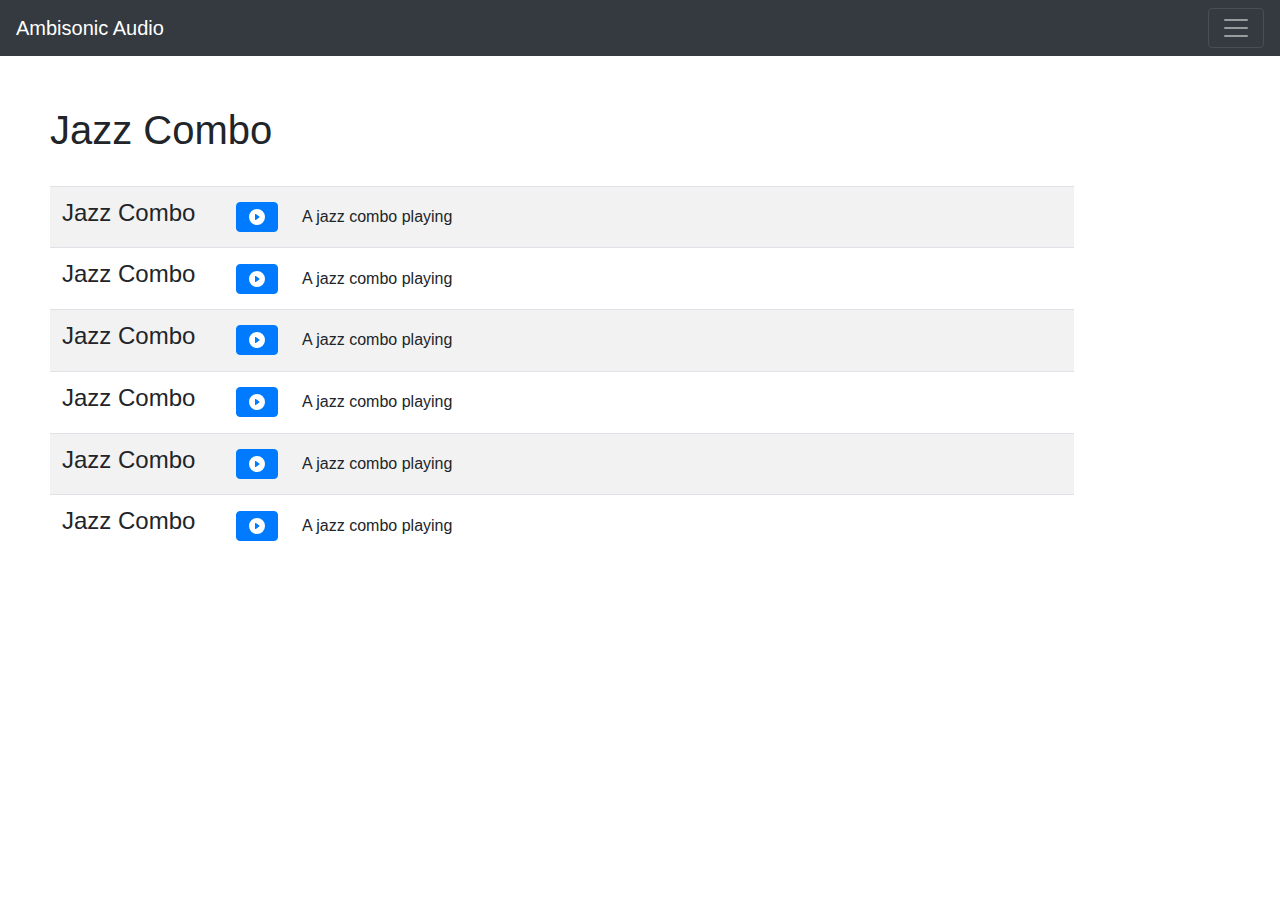
==== jazz.html @ 2301bdb0 "[SOUNDS] Added Navbar. Sounds. Etc" ====
<head>
    <script
        src="https://code.jquery.com/jquery-3.5.1.min.js"
        integrity="sha256-9/aliU8dGd2tb6OSsuzixeV4y/faTqgFtohetphbbj0="
        crossorigin="anonymous"></script>

    <link rel="stylesheet" href="https://stackpath.bootstrapcdn.com/bootstrap/4.5.2/css/bootstrap.min.css" integrity="sha384-JcKb8q3iqJ61gNV9KGb8thSsNjpSL0n8PARn9HuZOnIxN0hoP+VmmDGMN5t9UJ0Z" crossorigin="anonymous">
    
    <script src="https://stackpath.bootstrapcdn.com/bootstrap/4.5.2/js/bootstrap.bundle.min.js" integrity="sha384-LtrjvnR4Twt/qOuYxE721u19sVFLVSA4hf/rRt6PrZTmiPltdZcI7q7PXQBYTKyf" crossorigin="anonymous"></script>

    <script src='sounds.js'></script>

    <link rel='stylesheet' href='css/style.css'>

    <title>Ambisonic Audio</title>
</head>

<body>
    <div id='nav'></div>

    <div style="width: 80%; margin: 50px 0 0 50px;">
        <table class='table table-striped'>
            <thead>
                <tr><h1 id='jazz-combo-header'>Jazz Combo</h1><br></tr>
            </thead>
            <tbody id="jazz-combo"></tbody>
        </table>
    </div>

    <script src='document.js'></script>

    <script src='content/jazz_combo.js'></script>
</body>
---- css/style.css ----
.scrolled-down {
    transform: translateY(-100%); transition: all 0.3s ease-in-out;
}
.scrolled-up {
    transform: translateY(0); transition: all 0.3s ease-in-out;
}


.description {
    font-size: medium;
}
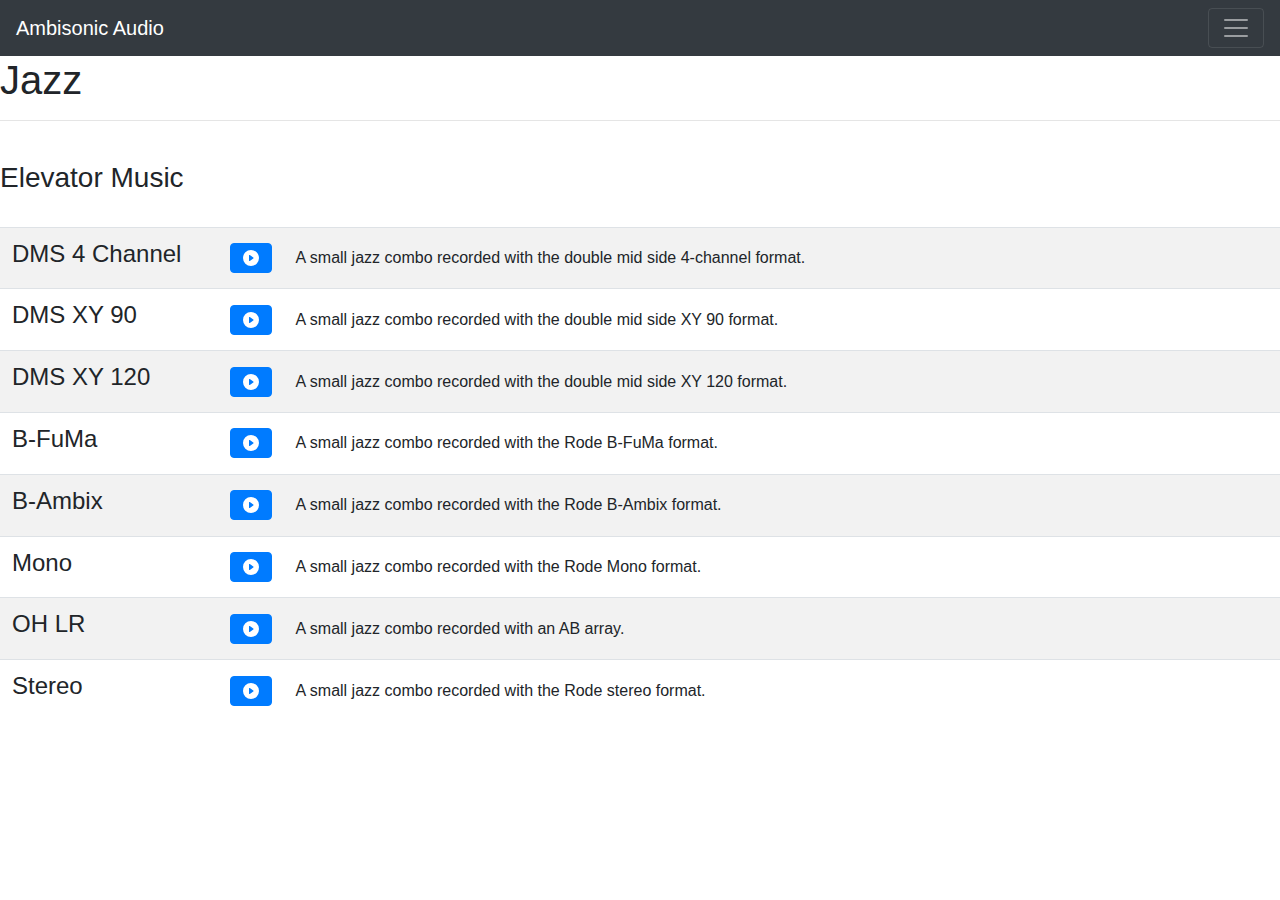
==== commit dfc1a12c: "Removed Platz Combo" ====
--- a/jazz.html
+++ b/jazz.html
@@ -12,19 +12,22 @@
 
     <link rel='stylesheet' href='css/style.css'>
 
-    <title>Ambisonic Audio</title>
+    <title>Ambisonic Audio | Jazz</title>
 </head>
 
 <body>
     <div id='nav'></div>
 
-    <div style="width: 80%; margin: 50px 0 0 50px;">
+    <div class='content'>
+        <h1>Jazz</h1>
+        <hr><br>
+
+        <h3>Elevator Music</h3><br>
         <table class='table table-striped'>
-            <thead>
-                <tr><h1 id='jazz-combo-header'>Jazz Combo</h1><br></tr>
-            </thead>
-            <tbody id="jazz-combo"></tbody>
+            <tbody id="jazz-elevator"></tbody>
         </table>
+
+       <br><br>
     </div>
 
     <script src='document.js'></script>
